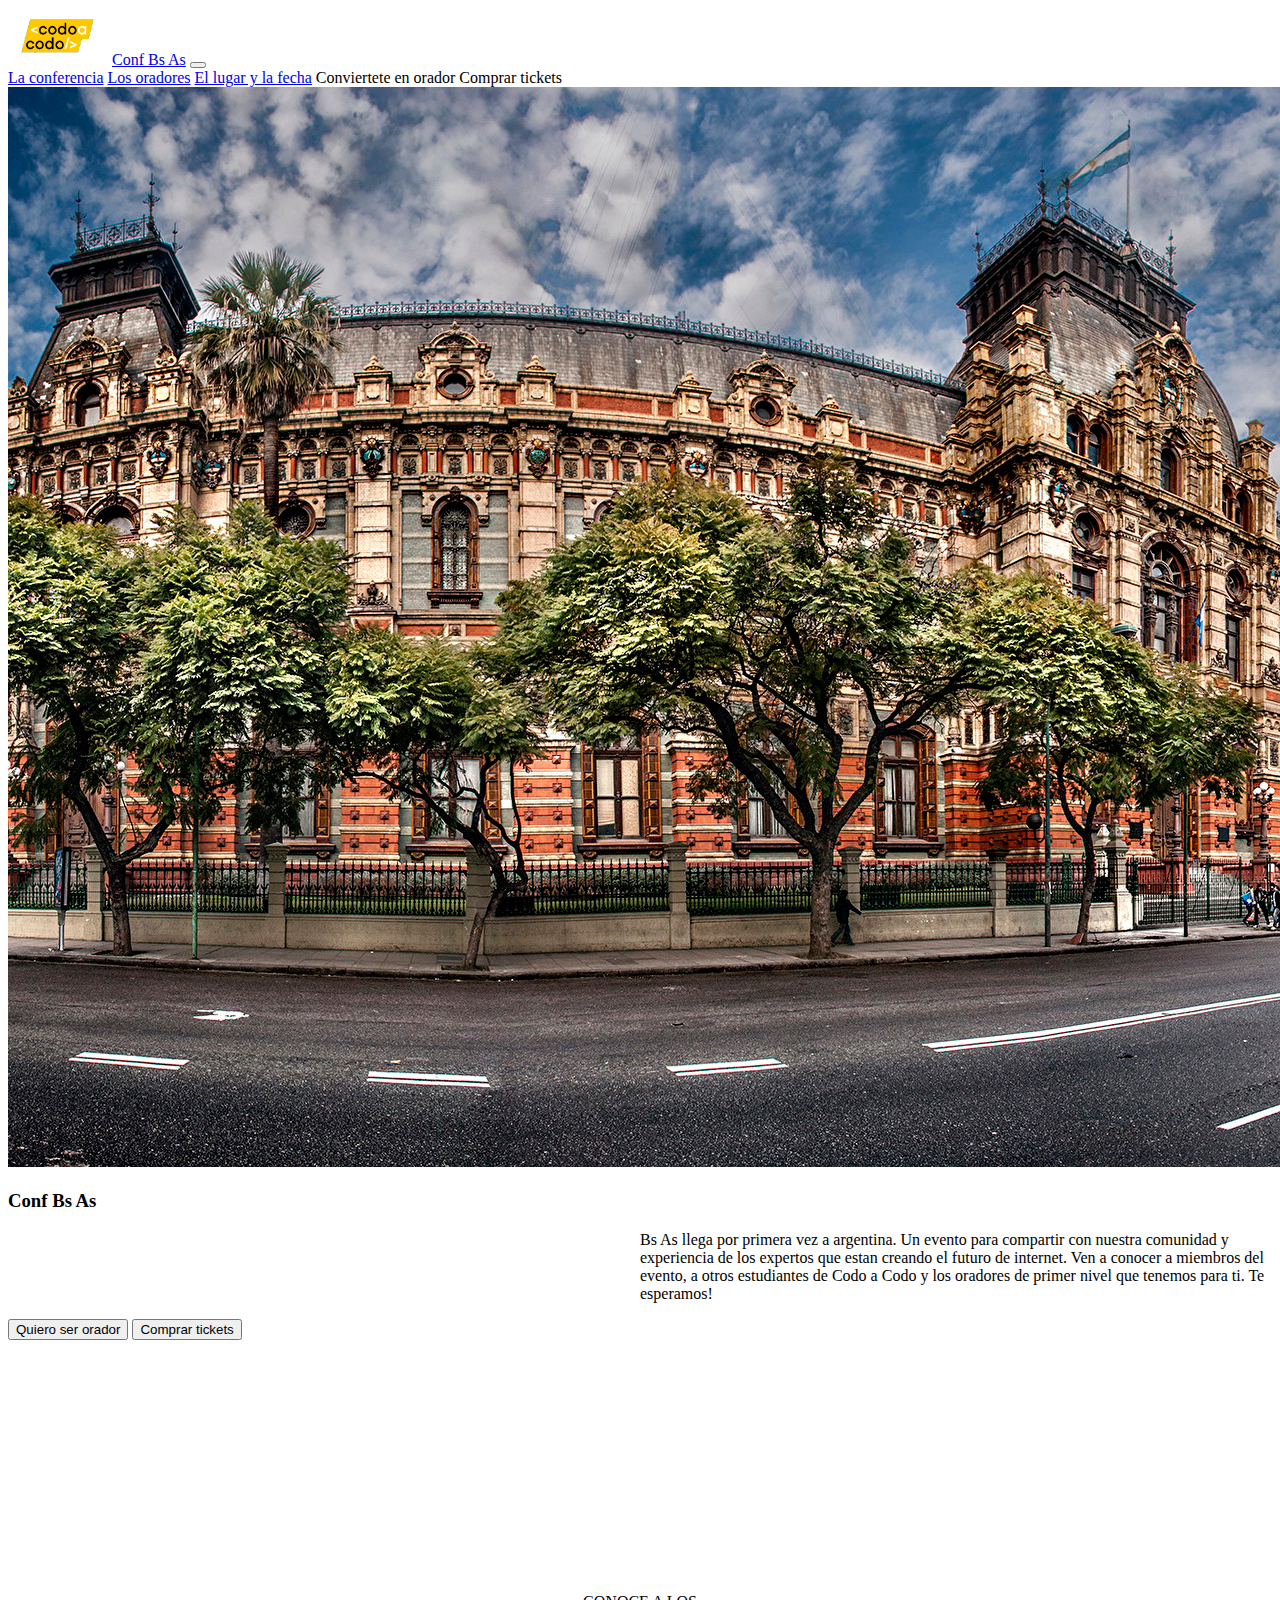
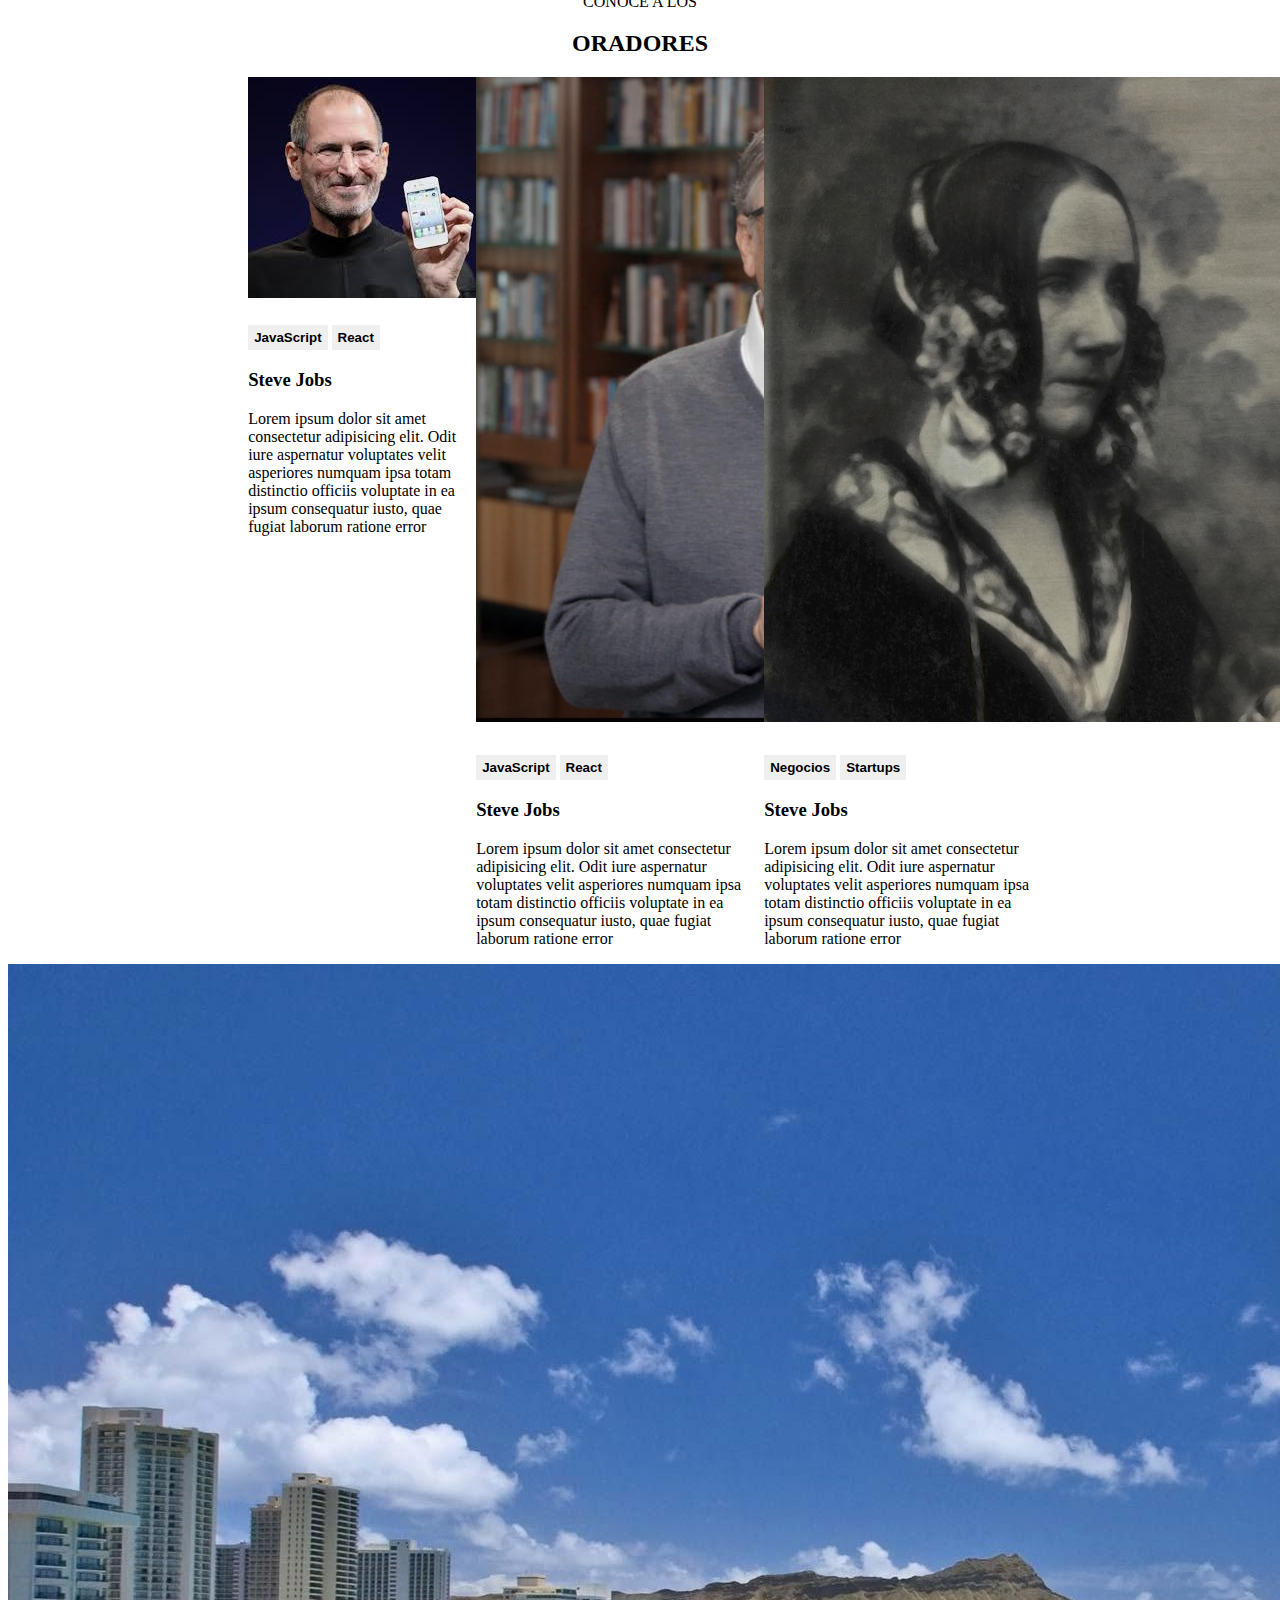
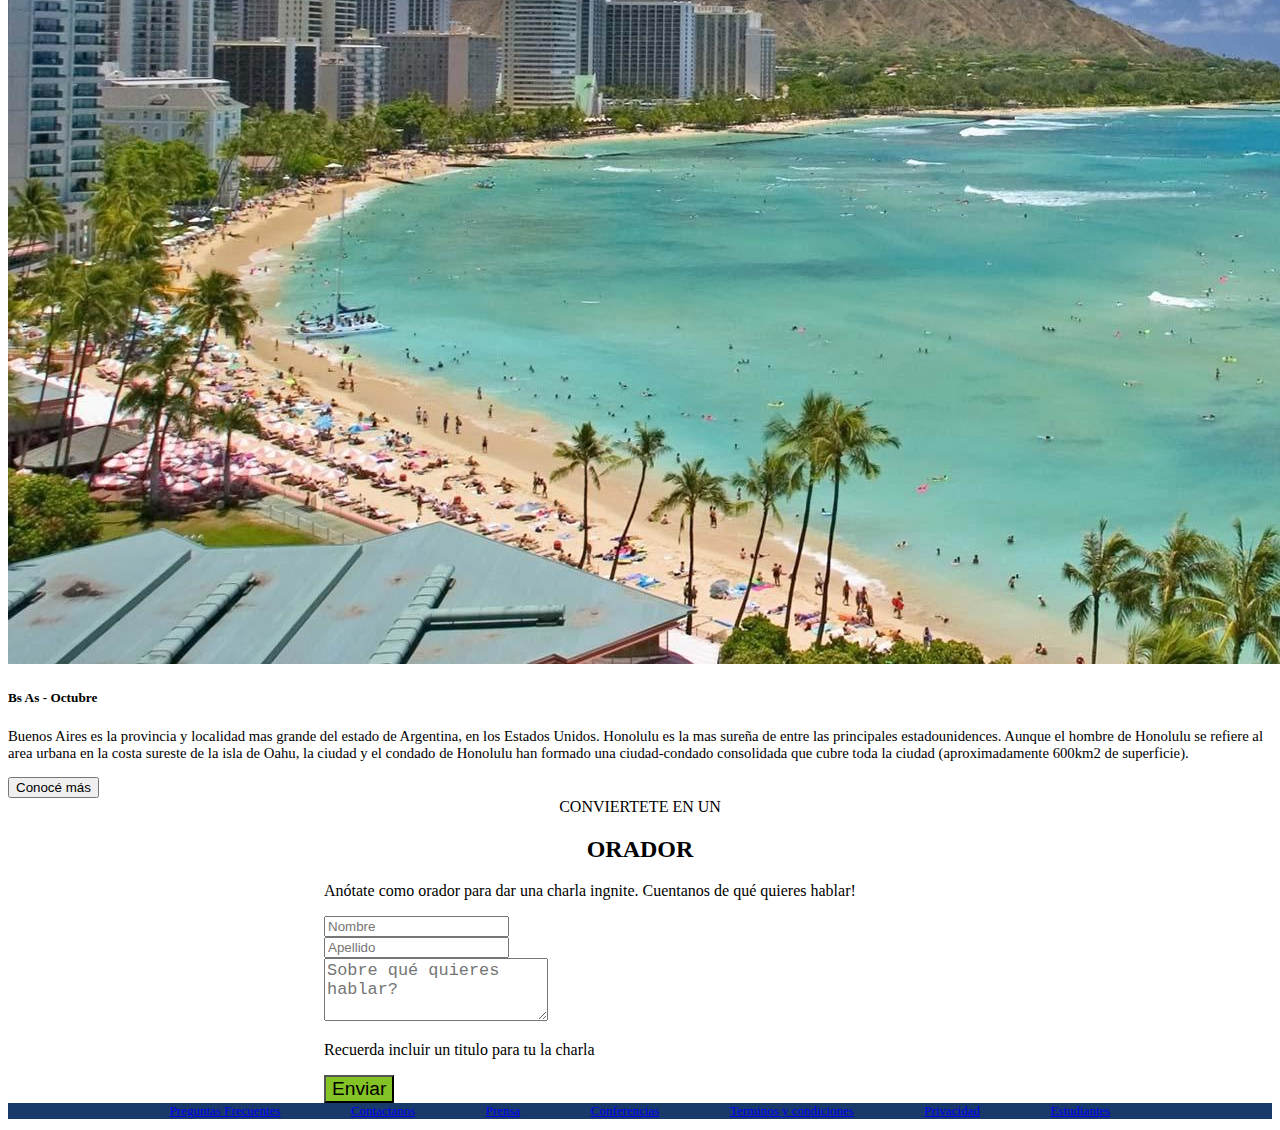
==== index.html @ 5542696a "Se agregó el index" ====
<!DOCTYPE html>
<html lang="en">
<head>
    <meta charset="UTF-8">
    <meta http-equiv="X-UA-Compatible" content="IE=edge">
    <link href="https://cdn.jsdelivr.net/npm/bootstrap@5.1.3/dist/css/bootstrap.min.css" rel="stylesheet" integrity="sha384-1BmE4kWBq78iYhFldvKuhfTAU6auU8tT94WrHftjDbrCEXSU1oBoqyl2QvZ6jIW3" crossorigin="anonymous">
    <link rel="stylesheet" href="./estilos/style.css">
    <title>Document</title>
</head>
<body>
   <header>
    <nav class="navbar navbar-expand-lg navbar-light bg-dark">
        <div class="container-fluid">
            <div class= ms-5> 
                <img src="./Imagenes/codoacodo.png" width="100px" alt="Logo">
                <a class="navbar-brand text-white" href="#">Conf Bs As</a>
                <button class="navbar-toggler" type="button" data-bs-toggle="collapse" data-bs-target="#navbarNavAltMarkup" aria-controls="navbarNavAltMarkup" aria-expanded="false" aria-label="Toggle navigation">
                  <span class="navbar-toggler-icon"></span>
                </button>
            </div>
          <div class="collapse navbar-collapse justify-content-end me-5" id="navbarNavAltMarkup">
            <div class="navbar-nav">
              <a class="nav-link text-white" aria-current="page" href="#">La conferencia</a>
              <a class="nav-link text-muted" href="#">Los oradores</a>
              <a class="nav-link text-muted" href="#">El lugar y la fecha</a>
              <a class="nav-link text-muted">Conviertete en orador</a>
              <a class="nav-link text-success">Comprar tickets</a>
            </div>
          </div>
        </div>
      </nav>
   </header>
    
   <section class="clase1">
    <div id="carouselExampleCaptions" class="carousel slide" data-bs-ride="false">
      <div class="carousel-inner">
        <div class="carousel-item active">
          <img src="./Imagenes/ba1.jpg" class="d-block w-100" alt="conf bsas">
          <div class="carousel-caption d-none d-md-block text-end">
            <h3>Conf Bs As</h3>
            <p class="texto">Bs As llega por primera vez a argentina. Un evento para compartir con nuestra comunidad y experiencia de los expertos que estan creando el futuro de internet. Ven a conocer a miembros del evento, a otros estudiantes de Codo a Codo y los oradores de primer nivel que tenemos para ti. Te esperamos! </p>
            <Div class="button">
            <button type="button" class="btn btn-outline-light">Quiero ser orador</button>
            <button type="button" class="btn btn-success">Comprar tickets</button>
          </Div>
          </div>
        </div>
        </div>
    </div>
      </section>

      <section class="mt-2">
        <div>
          <center>
            CONOCE A LOS
            <h2>
              ORADORES
            </h2>
          </center>
          
        </div>
      </section>

    <section class="cartas">
      <div class="card" style="width: 18rem;">
        <img src="./Imagenes/steve.jpg" class="card-img-top" alt="Steve">
        <div>
          <div>
            <button 
            type="button" class="btn-warning btn-sm botones">JavaScript</button>
            <button 
            type="button" class="btn-primary btn-sm botones">React</button>
          </div>
          <h3 class="card-title">Steve Jobs</h3>
          <p class="card-text">
            Lorem ipsum dolor sit amet consectetur adipisicing elit. Odit iure aspernatur voluptates velit asperiores numquam ipsa totam distinctio officiis voluptate in ea ipsum consequatur iusto, quae fugiat laborum ratione error
          </p>
        </div>
      </div>

      <div class="card" style="width: 18rem;">
        <img src="./Imagenes/bill.jpg" class="card-img-top" alt="Bill Gates">
        <div>
          <div>
            <button 
            type="button" class="btn-warning btn-sm botones">JavaScript</button>
            <button 
            type="button" class="btn-primary btn-sm botones">React</button>
          </div>
          <h3 class="card-title">Steve Jobs</h3>
          <p class="card-text">
            Lorem ipsum dolor sit amet consectetur adipisicing elit. Odit iure aspernatur voluptates velit asperiores numquam ipsa totam distinctio officiis voluptate in ea ipsum consequatur iusto, quae fugiat laborum ratione error
          </p>
        </div>
      </div>

      <div class="card" style="width: 18rem;">
        <img src="./Imagenes/ada.jpeg" class="card-img-top" alt="Ada">
        <div>
          <div>
            <button 
            type="button" class="btn-secondary btn-sm botones">Negocios</button>
            <button 
            type="button" class="btn-danger btn-sm botones">Startups</button>
          </div>
          <h3 class="card-title">Steve Jobs</h3>
          <p class="card-text">
            Lorem ipsum dolor sit amet consectetur adipisicing elit. Odit iure aspernatur voluptates velit asperiores numquam ipsa totam distinctio officiis voluptate in ea ipsum consequatur iusto, quae fugiat laborum ratione error
          </p>
        </div>
      </div>

    </section>
    
    <section class="mt-4 d-flex">
      <div class="card col-6">
        <img src="./Imagenes/honolulu.jpg" class="card-img-top" alt="Playa">
      </div>
    
    <div class="card col-6 bg-dark text-white">
      <div class="card-body">
        <h5 class="card-title">Bs As - Octubre</h5>
        <p class="card-text texto1">Buenos Aires es la provincia y localidad mas grande del estado de Argentina, en los Estados Unidos. Honolulu es la mas sureña de entre las principales estadounidences. Aunque el hombre de Honolulu se refiere al area urbana en la costa sureste de la isla de Oahu, la ciudad y el condado de Honolulu han formado una ciudad-condado consolidada que cubre toda la ciudad (aproximadamente 600km2 de superficie).</p>
        <button type="button" class="btn btn-outline-light">Conocé más</button>
      </div>
    </div>
    </section>
    
    <section class="mt-4">
      <div>
        <center>
          CONVIERTETE EN UN
          <h2>
            ORADOR
          </h2>
        </center>
        
      </div>
    </section>
    
    <section class="formulario">
      <p class="text-center"> 
        Anótate como orador para dar una charla ingnite. Cuentanos de qué quieres hablar!
      </p>
      <div class="row">
        <div class="col">
          <input type="text" class="form-control" placeholder="Nombre" aria-label="Nombre">
        </div>
        <div class="col">
          <input type="text" class="form-control" placeholder="Apellido" aria-label="Apellido">
        </div>
      </div>
      
      <div class="mb-3 mt-3">
        <textarea class="form-control cuadro" id="exampleFormControlTextarea1" rows="3" placeholder="Sobre qué quieres hablar?"></textarea>
      </div>
    
      <p class="text-muted">
        Recuerda incluir un titulo para tu la charla
      </p>
    
      <div class="d-grid gap-2 mt-3">
        <button class="text-light btn enviar" type="button">Enviar</button>
      </div>
    </section>

    <footer class="mt-3">
      <div class="text-white">
        <div class="piedepagina">
          <a class="nav-link text-white col-1" href="#">Preguntas Frecuentes</a>
          <a class="nav-link text-white col-1" href="#">Contactanos</a>
          <a class="nav-link text-white col-1" href="#">Prensa</a>
          <a class="nav-link text-white col-1" href="#">Conferencias</a>
          <a class="nav-link text-white col-1" href="#">Terminos y condiciones</a>
          <a class="nav-link text-white col-1" href="#">Privacidad</a>
          <a class="nav-link text-white col-1" href="#">Estudiantes</a>
        </div>
      </div>
    </footer>

</body>


<script src="https://cdn.jsdelivr.net/npm/bootstrap@5.1.3/dist/js/bootstrap.bundle.min.js" integrity="sha384-ka7Sk0Gln4gmtz2MlQnikT1wXgYsOg+OMhuP+IlRH9sENBO0LRn5q+8nbTov4+1p" crossorigin="anonymous"></script>
</html>
---- estilos/style.css ----
.texto {
    margin-left: 50%;
}

.button {
    margin-bottom: 20%;
}

.cartas {
    display: flex;
    justify-content: space-around;
    margin-left: 19%;
    margin-right:19%;
}

.botones {
    margin-top: 10%;
    border:none;
    font-weight: bolder;
    height: 25px;
}

.texto1 {
    font-size: 92%;
}

.cuadro {
    font-size: 130%;
}

.enviar {
    background-color: rgb(132, 195, 37);
    font-size: larger;
}

.formulario {
    margin-left: 25%;
    margin-right: 25%;
}

footer {
background-color:rgb(26, 57, 107);
}

.piedepagina {
    display: flex;
    justify-content: space-around;
    text-align: center;
    margin-left: 10%;
    margin-right: 10%;
    font-size: small;
}
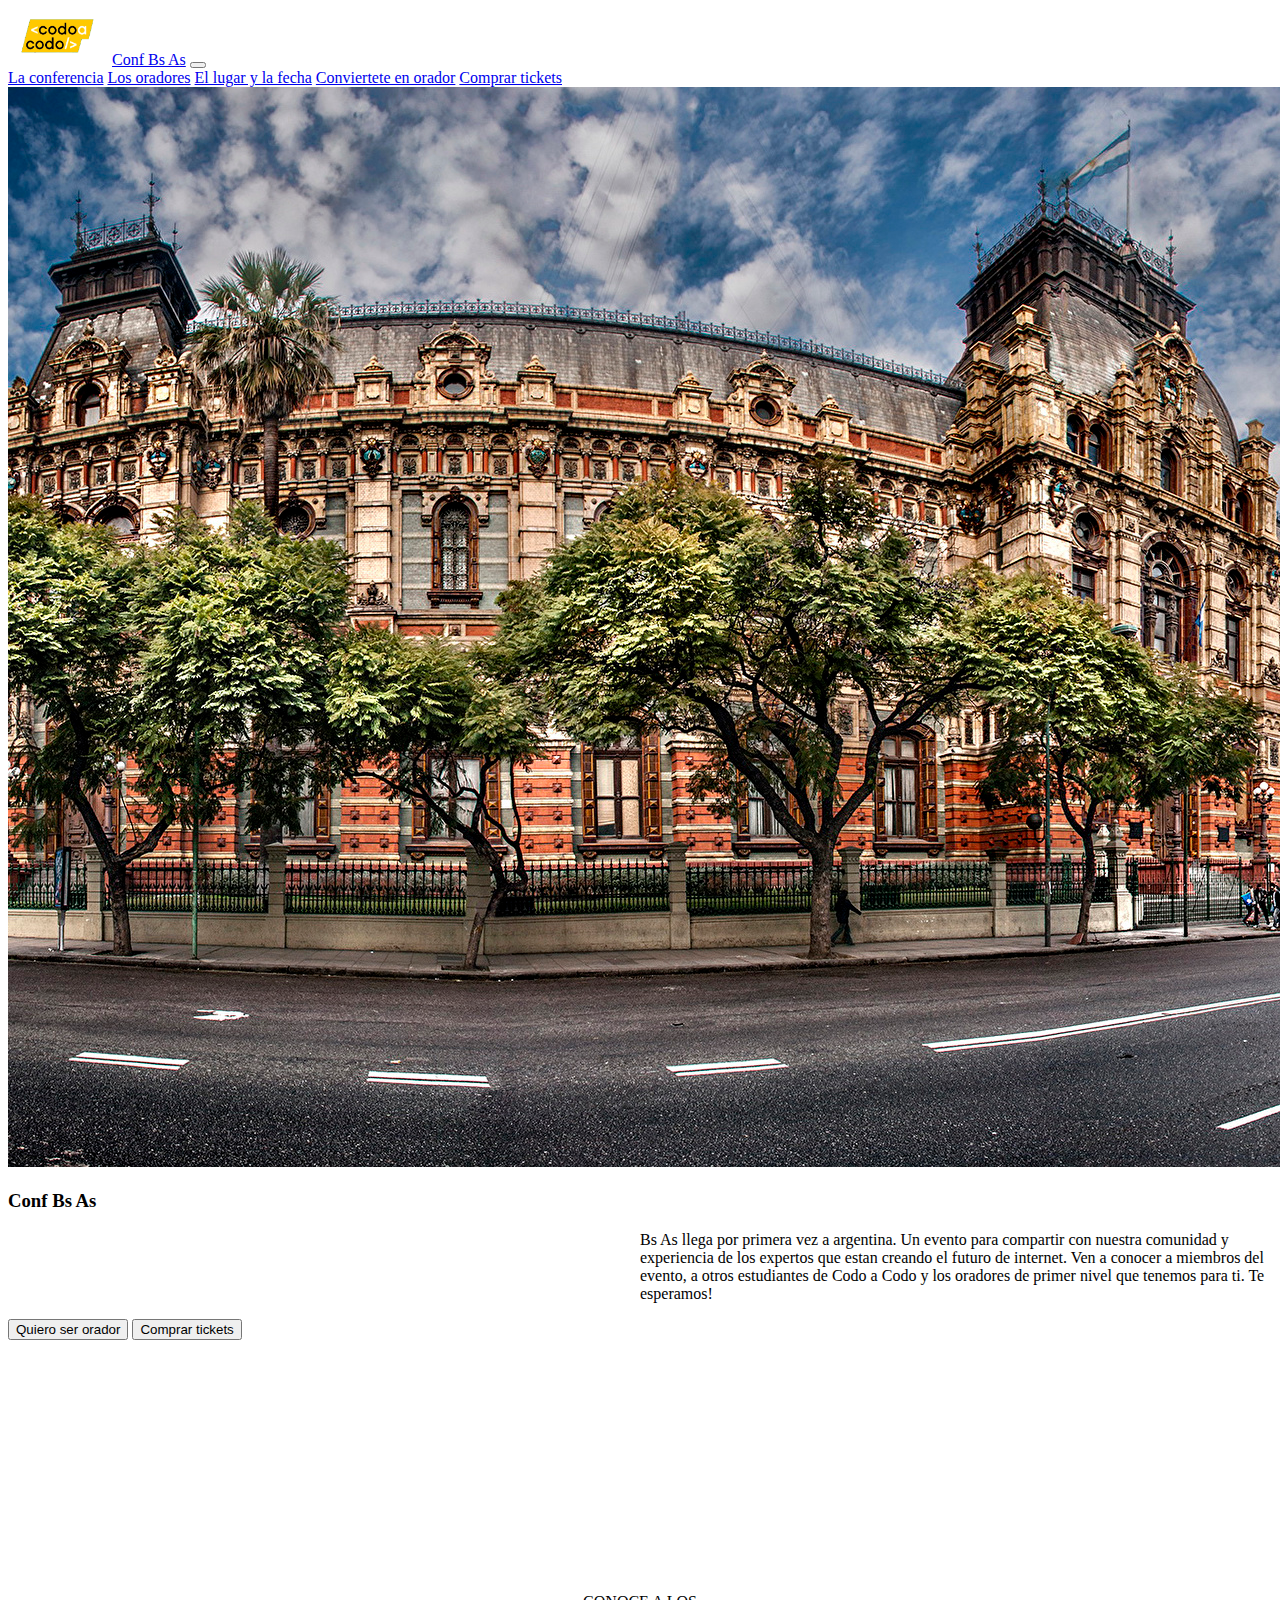
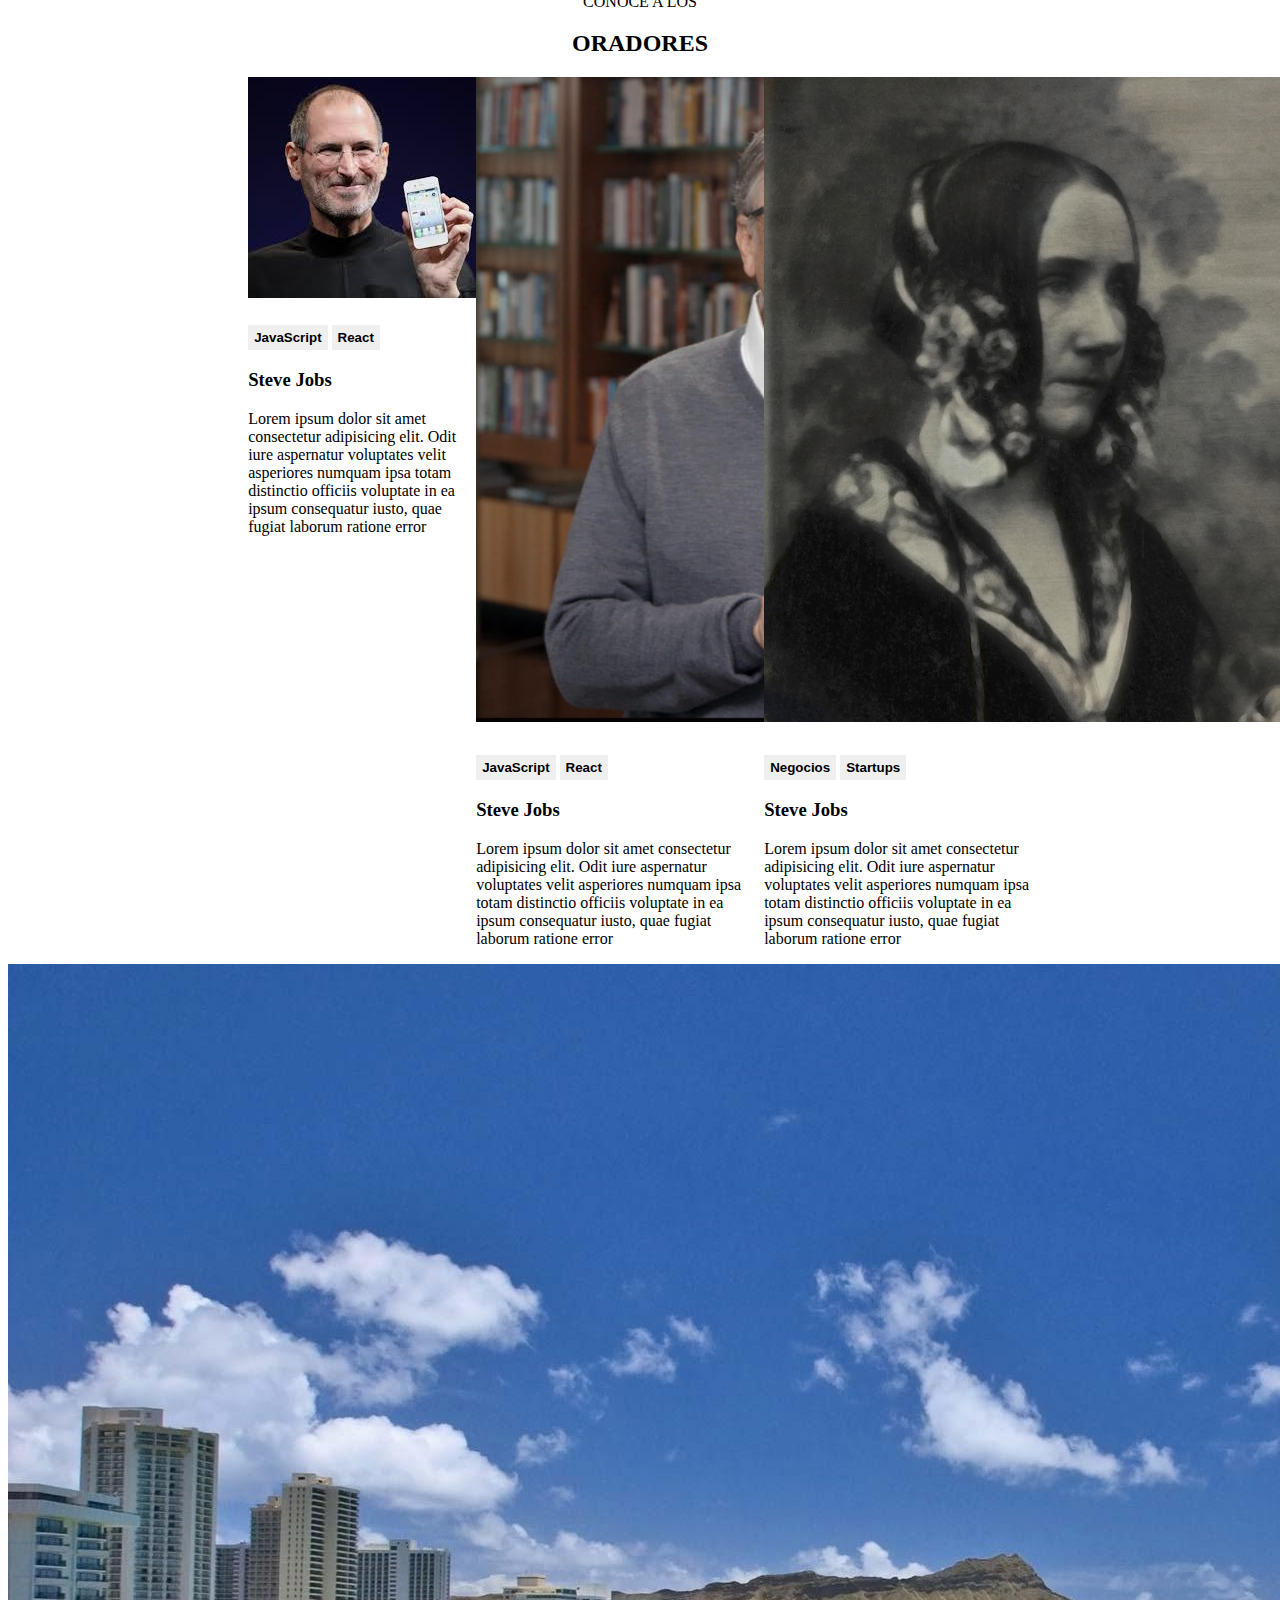
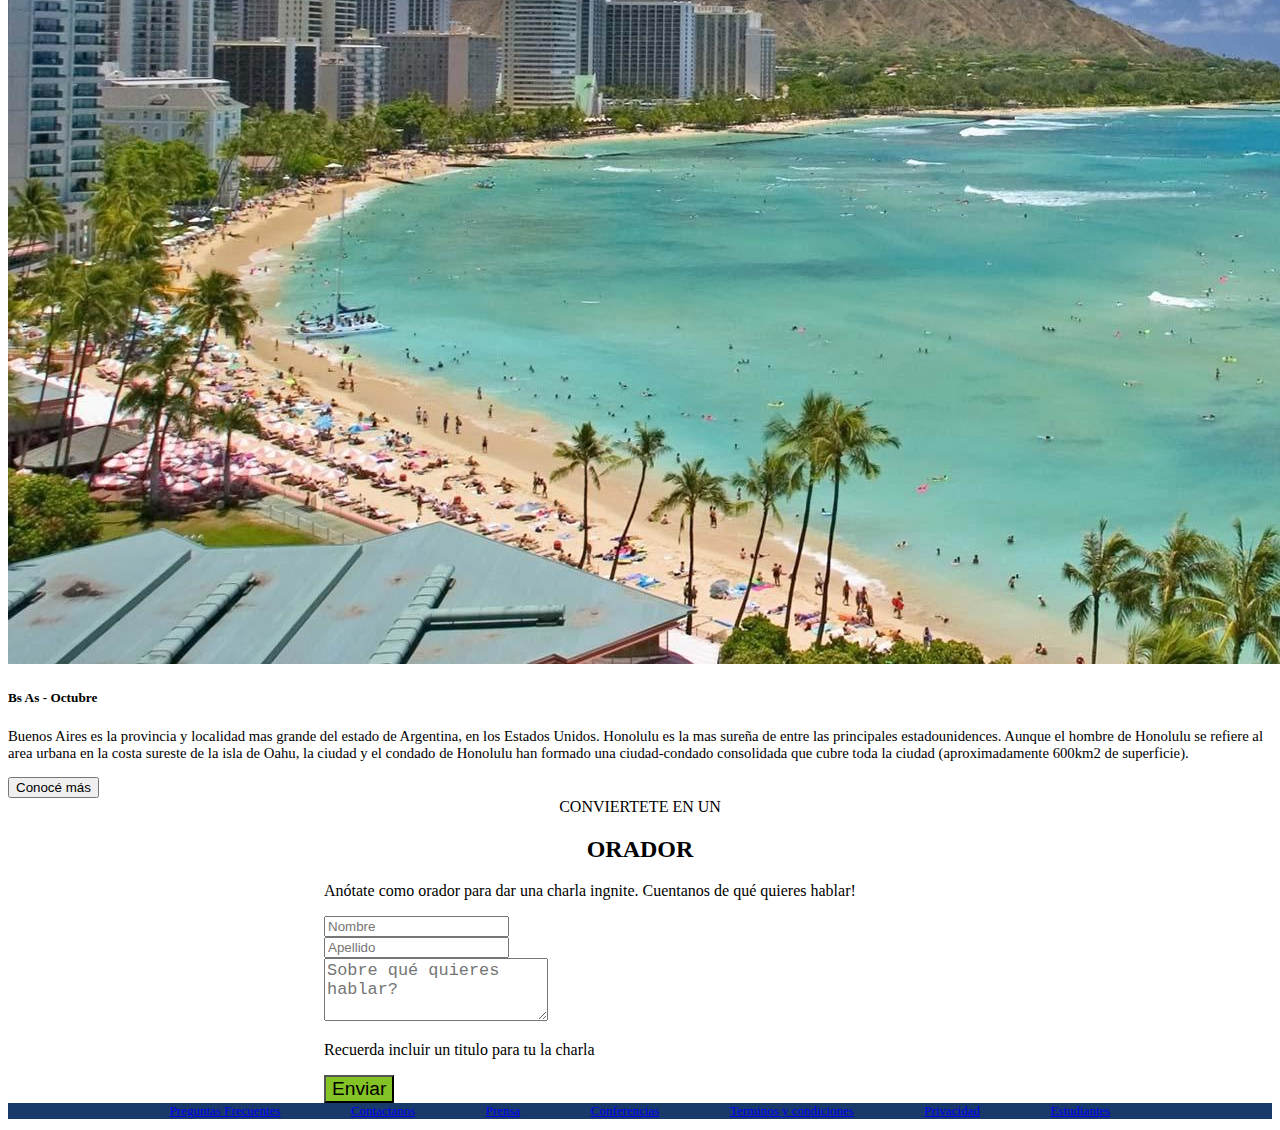
==== commit 4e1c4849: "trabajo practico java" ====
--- a/index.html
+++ b/index.html
@@ -23,8 +23,8 @@
               <a class="nav-link text-white" aria-current="page" href="#">La conferencia</a>
               <a class="nav-link text-muted" href="#">Los oradores</a>
               <a class="nav-link text-muted" href="#">El lugar y la fecha</a>
-              <a class="nav-link text-muted">Conviertete en orador</a>
-              <a class="nav-link text-success">Comprar tickets</a>
+              <a class="nav-link text-muted" href="#">Conviertete en orador</a>
+              <a class="nav-link text-success" href="./comprartickets.html">Comprar tickets</a>
             </div>
           </div>
         </div>
@@ -41,7 +41,7 @@
             <p class="texto">Bs As llega por primera vez a argentina. Un evento para compartir con nuestra comunidad y experiencia de los expertos que estan creando el futuro de internet. Ven a conocer a miembros del evento, a otros estudiantes de Codo a Codo y los oradores de primer nivel que tenemos para ti. Te esperamos! </p>
             <Div class="button">
             <button type="button" class="btn btn-outline-light">Quiero ser orador</button>
-            <button type="button" class="btn btn-success">Comprar tickets</button>
+            <a href="./comprartickets.html"><button type="button" class="btn btn-success">Comprar tickets</button></a>
           </Div>
           </div>
         </div>
--- a/estilos/style.css
+++ b/estilos/style.css
@@ -49,4 +49,9 @@
     margin-left: 10%;
     margin-right: 10%;
     font-size: small;
+}
+
+.form {
+    margin-left: 24%;
+    margin-right: 24%;
 }